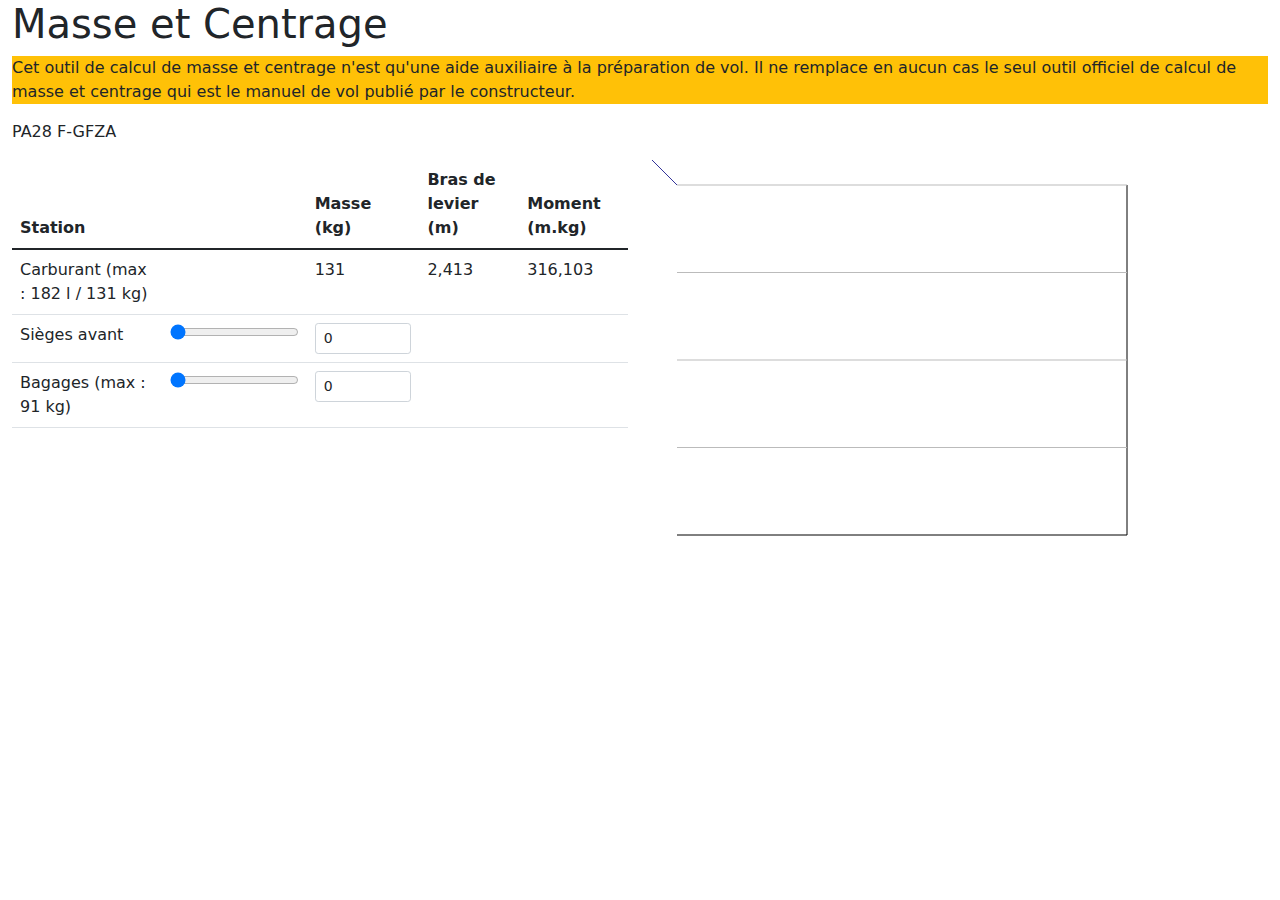
==== index.html @ 59e5d707 "fill table dynamically" ====
<!DOCTYPE html>
<html lang="en">
<head>
  <meta charset="UTF-8">
  <meta content="width=device-width, initial-scale=1" name="viewport">
  <title>Weight & Balance</title>

  <link href="css/bootstrap.min.css" rel="stylesheet">
  <script src="js/jquery-3.6.0.min.js"></script>

  <script src="js/jquery-3.6.0.min.js"></script>
  <script src="js/wb.js"></script>

</head>
<body>

<div class="container-fluid">
  <h1>Masse et Centrage</h1>
  <p class="bg-warning">
    Cet outil de calcul de masse et centrage n'est qu'une aide auxiliaire à la préparation de vol.
    Il ne remplace en aucun cas le seul outil officiel de calcul de masse et centrage qui est le manuel de vol publié par le constructeur.
  </p>
  <p>PA28 F-GFZA</p>

  <div class="row">
    <div class="col-sm-6">
      <form class="form-inline">
        <table class="table" id="wbTable">
          <thead>
          <tr>
            <th>Station</th>
            <th></th>
            <th>Masse (kg)</th>
            <th>Bras de levier (m)</th>
            <th>Moment (m.kg)</th>
          </tr>
          </thead>
          <tbody>
          <tr id="station1Row">
            <td id="station1Name"></td>
            <td></td>
            <td id="station1Weight"></td>
            <td id="station1LeverArm"></td>
            <td id="station1Moment"></td>
          </tr>
          <tr id="station2Row">
            <td>Sièges avant</td>
            <td>
              <input class="slider" id="station2WeightSlider" max="200" min="0" type="range" value="0">
            </td>
            <td>
              <input class="form-control form-control-sm" id="station2WeightInput" type="text" value="0">
            </td>
            <td id="station2LeverArm"></td>
            <td id="station2Moment"></td>
          </tr>
          <tr id="station3Row">
            <td>Bagages (max : 91 kg)</td>
            <td><input class="slider" id="station3WeightSlider" max="200" min="0" type="range" value="0"></td>
            <td>
              <input class="form-control form-control-sm" id="station3WeightInput" type="text" value="0">
            </td>
            <td id="station3LeverArm"></td>
            <td id="station3Moment"></td>
          </tr>
          </tbody>
        </table>
      </form>


    </div>
    <div class="col-sm-6">
      <canvas height="450" id="wb" width="550"></canvas>
    </div>
  </div>
</div>


</body>
</html>
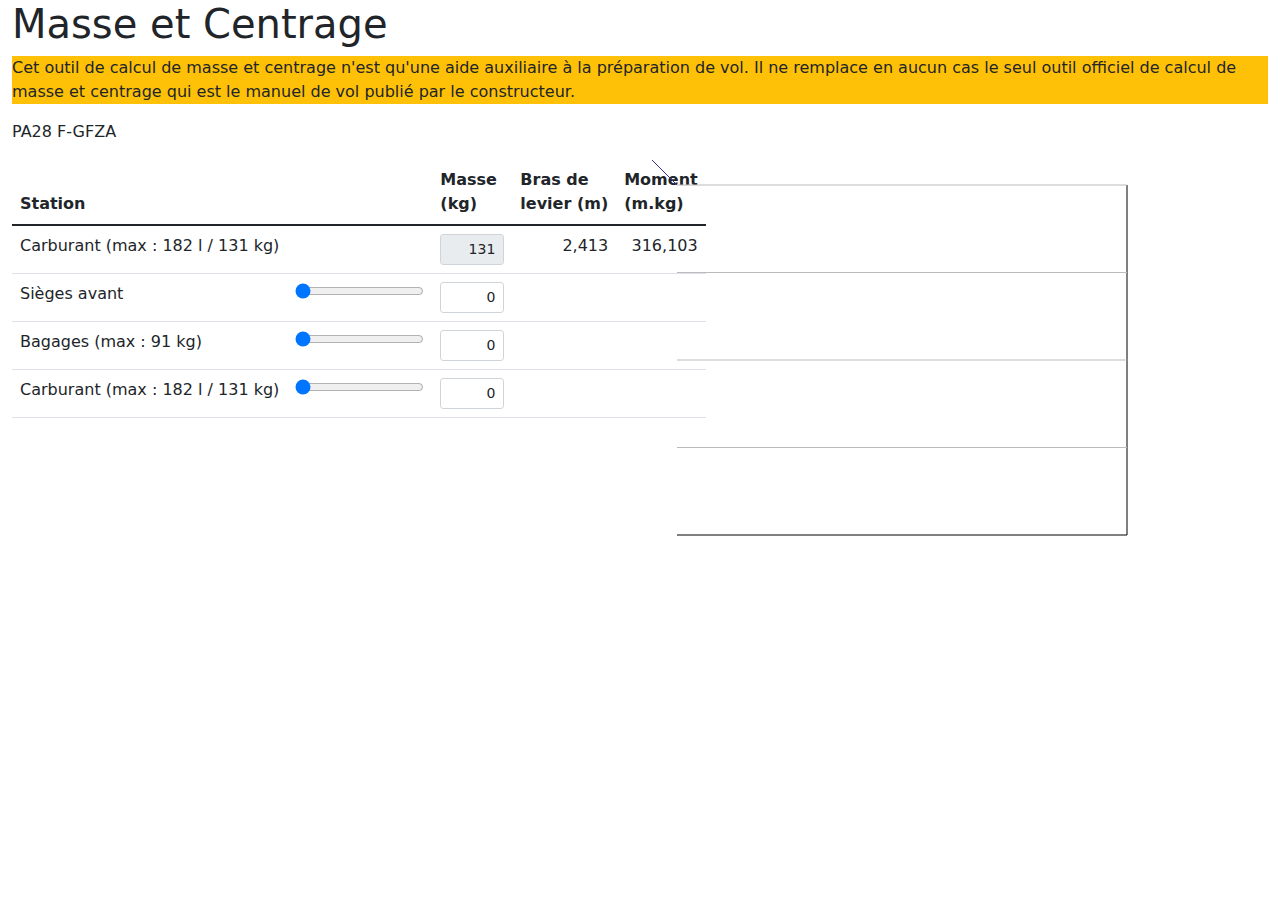
==== commit c4632871: "fill table dynamically" ====
--- a/index.html
+++ b/index.html
@@ -6,7 +6,7 @@
   <title>Weight & Balance</title>
 
   <link href="css/bootstrap.min.css" rel="stylesheet">
-  <script src="js/jquery-3.6.0.min.js"></script>
+  <link href="css/wb.css" rel="stylesheet">
 
   <script src="js/jquery-3.6.0.min.js"></script>
   <script src="js/wb.js"></script>
@@ -27,41 +27,52 @@
       <form class="form-inline">
         <table class="table" id="wbTable">
           <thead>
-          <tr>
+          <tr class="text-nowrap">
             <th>Station</th>
             <th></th>
-            <th>Masse (kg)</th>
-            <th>Bras de levier (m)</th>
-            <th>Moment (m.kg)</th>
+            <th>Masse<br/>(kg)</th>
+            <th>Bras de<br/>levier (m)</th>
+            <th>Moment<br/>(m.kg)</th>
           </tr>
           </thead>
           <tbody>
           <tr id="station1Row">
-            <td id="station1Name"></td>
+            <td id="station1Name" class="text-nowrap"></td>
             <td></td>
-            <td id="station1Weight"></td>
-            <td id="station1LeverArm"></td>
-            <td id="station1Moment"></td>
+            <td>
+              <input class="form-control form-control-sm input-right-4" id="station1WeightInput" type="text" value="0" disabled>
+            </td>
+            <td id="station1LeverArm" class="text-end"></td>
+            <td id="station1Moment" class="text-end"></td>
           </tr>
-          <tr id="station2Row">
-            <td>Sièges avant</td>
+          <tr id="station2Name" class="text-nowrap">
+            <td class="text-nowrap">Sièges avant</td>
             <td>
               <input class="slider" id="station2WeightSlider" max="200" min="0" type="range" value="0">
             </td>
             <td>
-              <input class="form-control form-control-sm" id="station2WeightInput" type="text" value="0">
+              <input class="form-control form-control-sm input-right-4" id="station2WeightInput" type="text" value="0">
             </td>
-            <td id="station2LeverArm"></td>
-            <td id="station2Moment"></td>
+            <td id="station2LeverArm" class="text-end"></td>
+            <td id="station2Moment" class="text-end"></td>
           </tr>
           <tr id="station3Row">
-            <td>Bagages (max : 91 kg)</td>
-            <td><input class="slider" id="station3WeightSlider" max="200" min="0" type="range" value="0"></td>
+            <td id="station3Name" class="text-nowrap">Bagages (max : 91 kg)</td>
+            <td><input class="slider" id="station3WeightSlider" max="91" min="0" type="range" value="0"></td>
             <td>
-              <input class="form-control form-control-sm" id="station3WeightInput" type="text" value="0">
+              <input class="form-control form-control-sm input-right-4" id="station3WeightInput" type="text" value="0">
             </td>
-            <td id="station3LeverArm"></td>
-            <td id="station3Moment"></td>
+            <td id="station3LeverArm" class="text-end"></td>
+            <td id="station3Moment" class="text-end"></td>
+          </tr>
+          <tr id="station4Row">
+            <td id="station4Name" class="text-nowrap">Carburant (max : 182 l / 131 kg)</td>
+            <td><input class="slider" id="station4WeightSlider" max="131" min="0" type="range" value="0"></td>
+            <td>
+              <input class="form-control form-control-sm input-right-4" id="station4WeightInput" type="text" value="0">
+            </td>
+            <td id="station4LeverArm" class="text-end"></td>
+            <td id="station4Moment" class="text-end"></td>
           </tr>
           </tbody>
         </table>
--- a/css/wb.css
+++ b/css/wb.css
@@ -0,0 +1,4 @@
+.input-right-4 {
+    width: 4rem;
+    text-align: right;
+}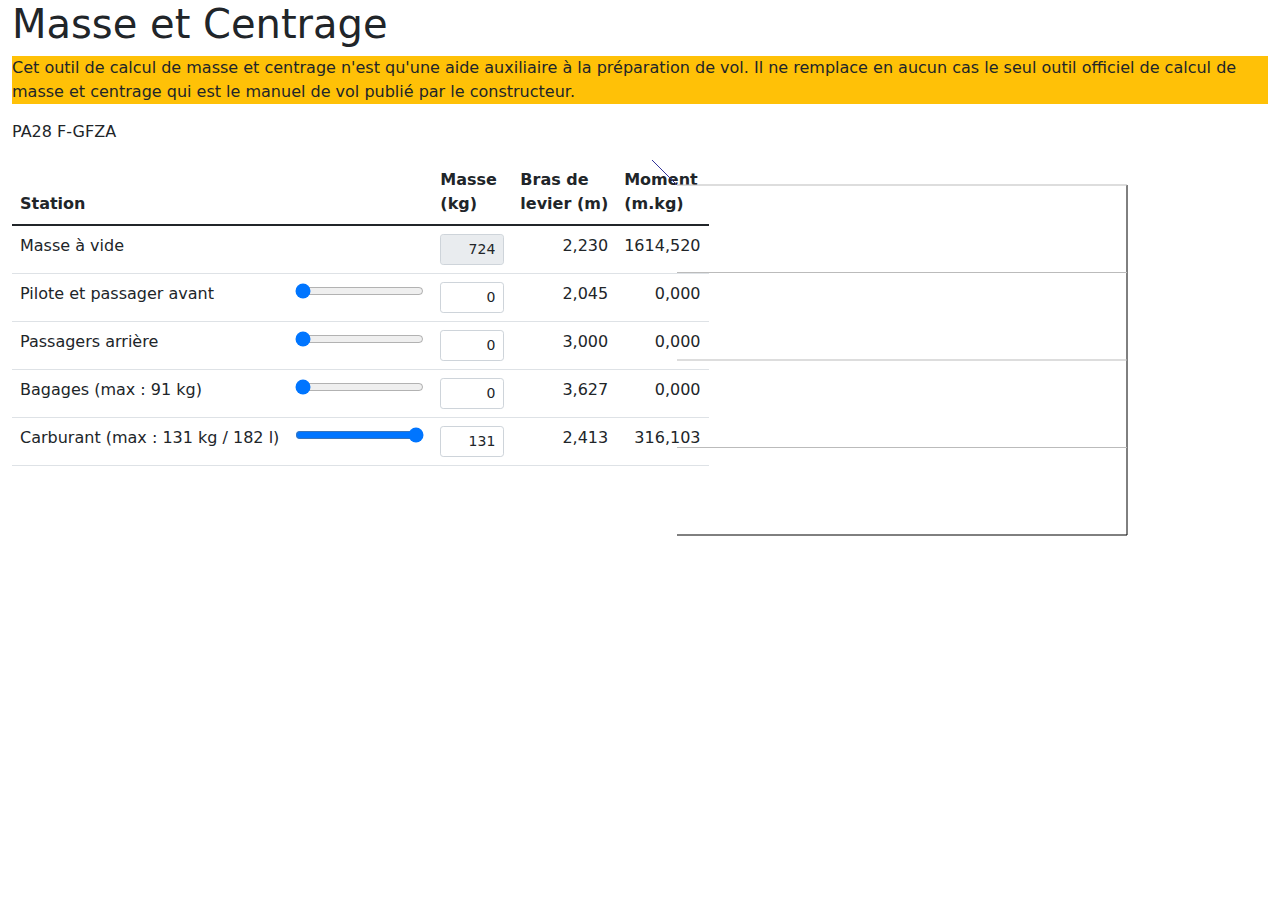
==== commit d0c73a24: "fill table dynamically" ====
--- a/index.html
+++ b/index.html
@@ -36,44 +36,6 @@
           </tr>
           </thead>
           <tbody>
-          <tr id="station1Row">
-            <td id="station1Name" class="text-nowrap"></td>
-            <td></td>
-            <td>
-              <input class="form-control form-control-sm input-right-4" id="station1WeightInput" type="text" value="0" disabled>
-            </td>
-            <td id="station1LeverArm" class="text-end"></td>
-            <td id="station1Moment" class="text-end"></td>
-          </tr>
-          <tr id="station2Name" class="text-nowrap">
-            <td class="text-nowrap">Sièges avant</td>
-            <td>
-              <input class="slider" id="station2WeightSlider" max="200" min="0" type="range" value="0">
-            </td>
-            <td>
-              <input class="form-control form-control-sm input-right-4" id="station2WeightInput" type="text" value="0">
-            </td>
-            <td id="station2LeverArm" class="text-end"></td>
-            <td id="station2Moment" class="text-end"></td>
-          </tr>
-          <tr id="station3Row">
-            <td id="station3Name" class="text-nowrap">Bagages (max : 91 kg)</td>
-            <td><input class="slider" id="station3WeightSlider" max="91" min="0" type="range" value="0"></td>
-            <td>
-              <input class="form-control form-control-sm input-right-4" id="station3WeightInput" type="text" value="0">
-            </td>
-            <td id="station3LeverArm" class="text-end"></td>
-            <td id="station3Moment" class="text-end"></td>
-          </tr>
-          <tr id="station4Row">
-            <td id="station4Name" class="text-nowrap">Carburant (max : 182 l / 131 kg)</td>
-            <td><input class="slider" id="station4WeightSlider" max="131" min="0" type="range" value="0"></td>
-            <td>
-              <input class="form-control form-control-sm input-right-4" id="station4WeightInput" type="text" value="0">
-            </td>
-            <td id="station4LeverArm" class="text-end"></td>
-            <td id="station4Moment" class="text-end"></td>
-          </tr>
           </tbody>
         </table>
       </form>
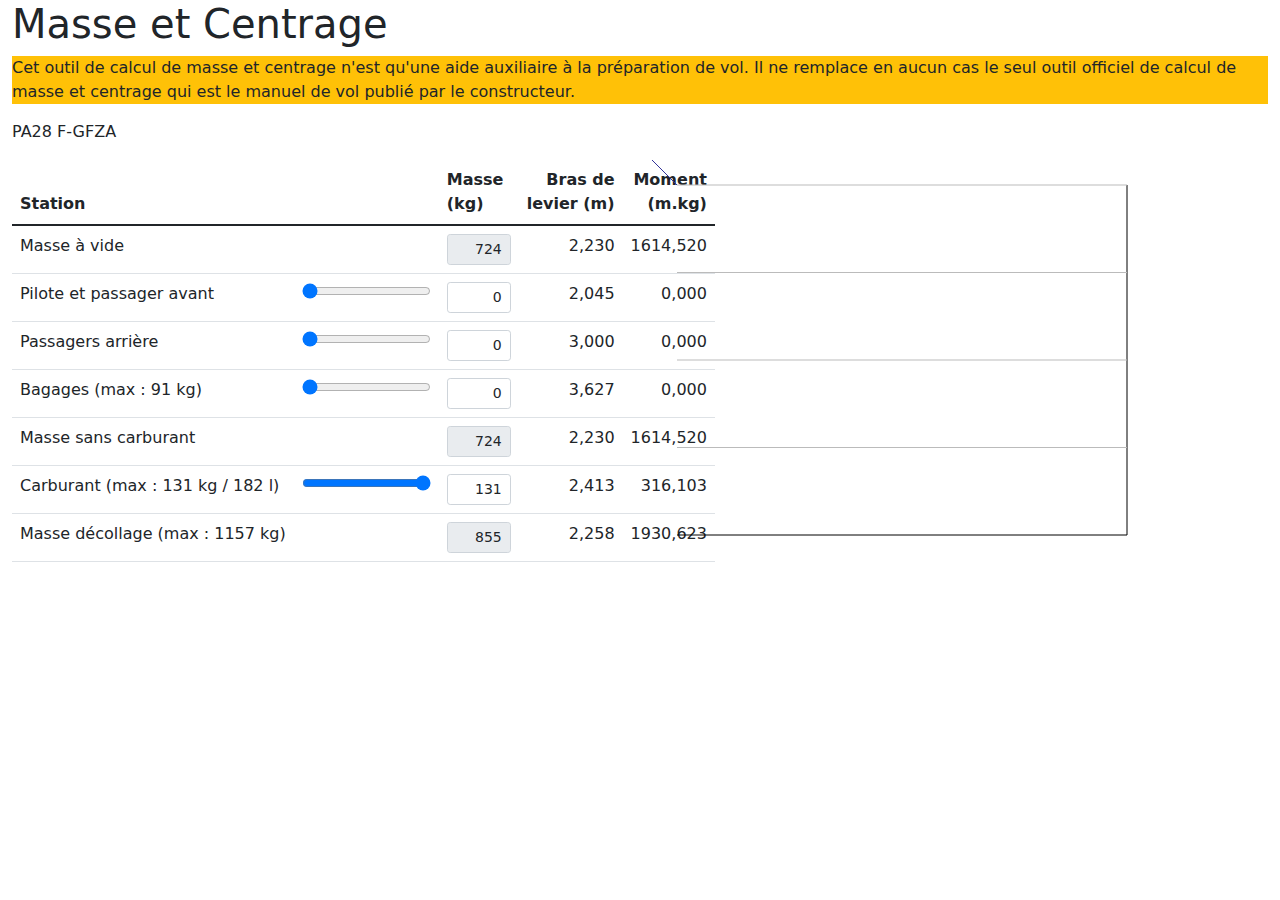
==== commit c09757db: "Alignment" ====
--- a/index.html
+++ b/index.html
@@ -24,21 +24,19 @@
 
   <div class="row">
     <div class="col-sm-6">
-      <form class="form-inline">
         <table class="table" id="wbTable">
           <thead>
           <tr class="text-nowrap">
             <th>Station</th>
             <th></th>
             <th>Masse<br/>(kg)</th>
-            <th>Bras de<br/>levier (m)</th>
-            <th>Moment<br/>(m.kg)</th>
+            <th class="text-end">Bras de<br/>levier (m)</th>
+            <th class="text-end">Moment<br/>(m.kg)</th>
           </tr>
           </thead>
           <tbody>
           </tbody>
         </table>
-      </form>
 
 
     </div>
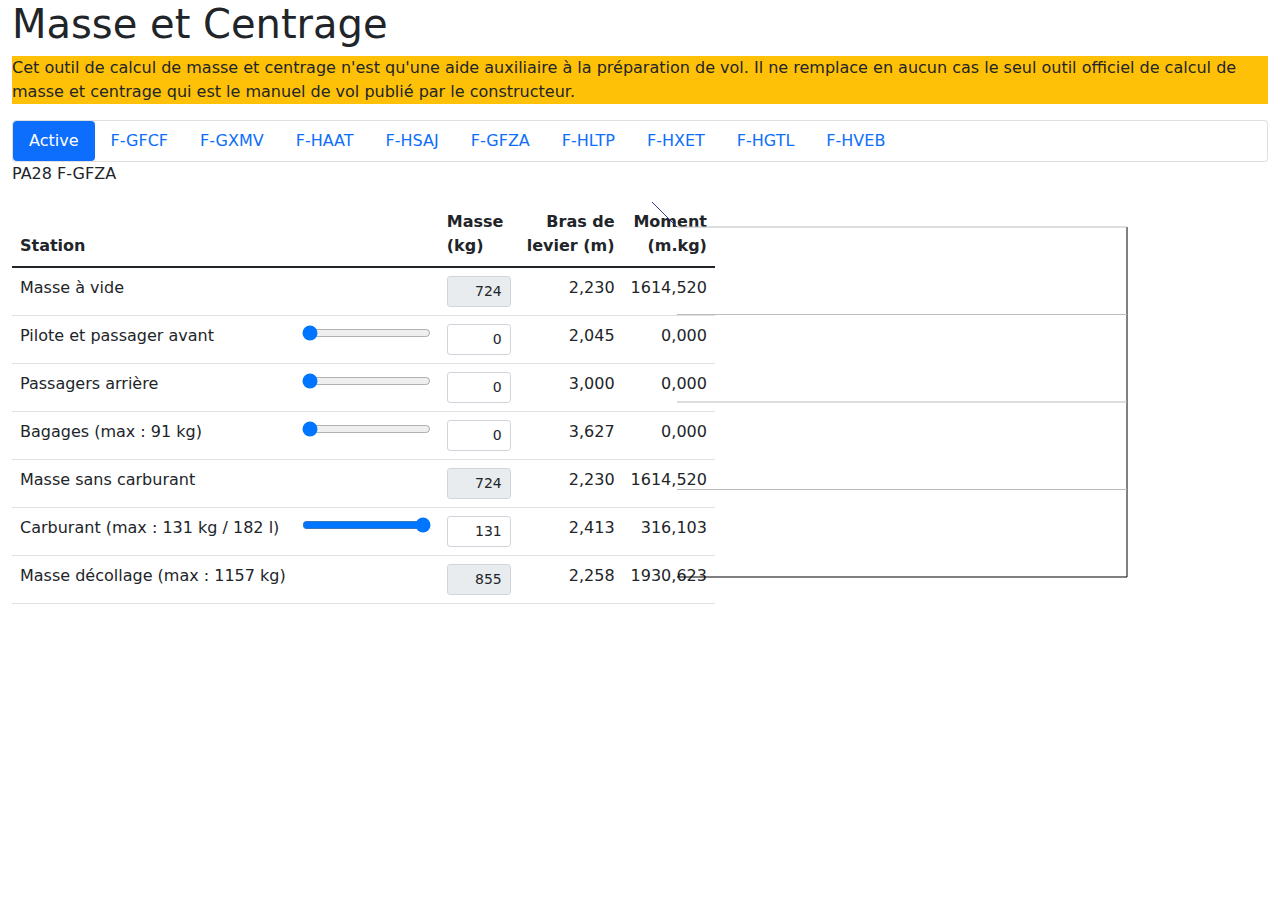
==== commit 3c78d12c: "Try Pills" ====
--- a/index.html
+++ b/index.html
@@ -20,6 +20,21 @@
     Cet outil de calcul de masse et centrage n'est qu'une aide auxiliaire à la préparation de vol.
     Il ne remplace en aucun cas le seul outil officiel de calcul de masse et centrage qui est le manuel de vol publié par le constructeur.
   </p>
+
+<div class="card">
+  <ul class="nav nav-pills">
+    <li class="nav-item"><a class="nav-link active" aria-current="page" href="#">Active</a></li>
+    <li class="nav-item"><a class="nav-link" href="#">F-GFCF</a></li>
+    <li class="nav-item"><a class="nav-link" href="#">F-GXMV</a></li>
+    <li class="nav-item"><a class="nav-link" href="#">F-HAAT</a></li>
+    <li class="nav-item"><a class="nav-link" href="#">F-HSAJ</a></li>
+    <li class="nav-item"><a class="nav-link" href="#">F-GFZA</a></li>
+    <li class="nav-item"><a class="nav-link" href="#">F-HLTP</a></li>
+    <li class="nav-item"><a class="nav-link" href="#">F-HXET</a></li>
+    <li class="nav-item"><a class="nav-link" href="#">F-HGTL</a></li>
+    <li class="nav-item"><a class="nav-link" href="#">F-HVEB</a></li>
+  </ul>
+</div>
   <p>PA28 F-GFZA</p>
 
   <div class="row">
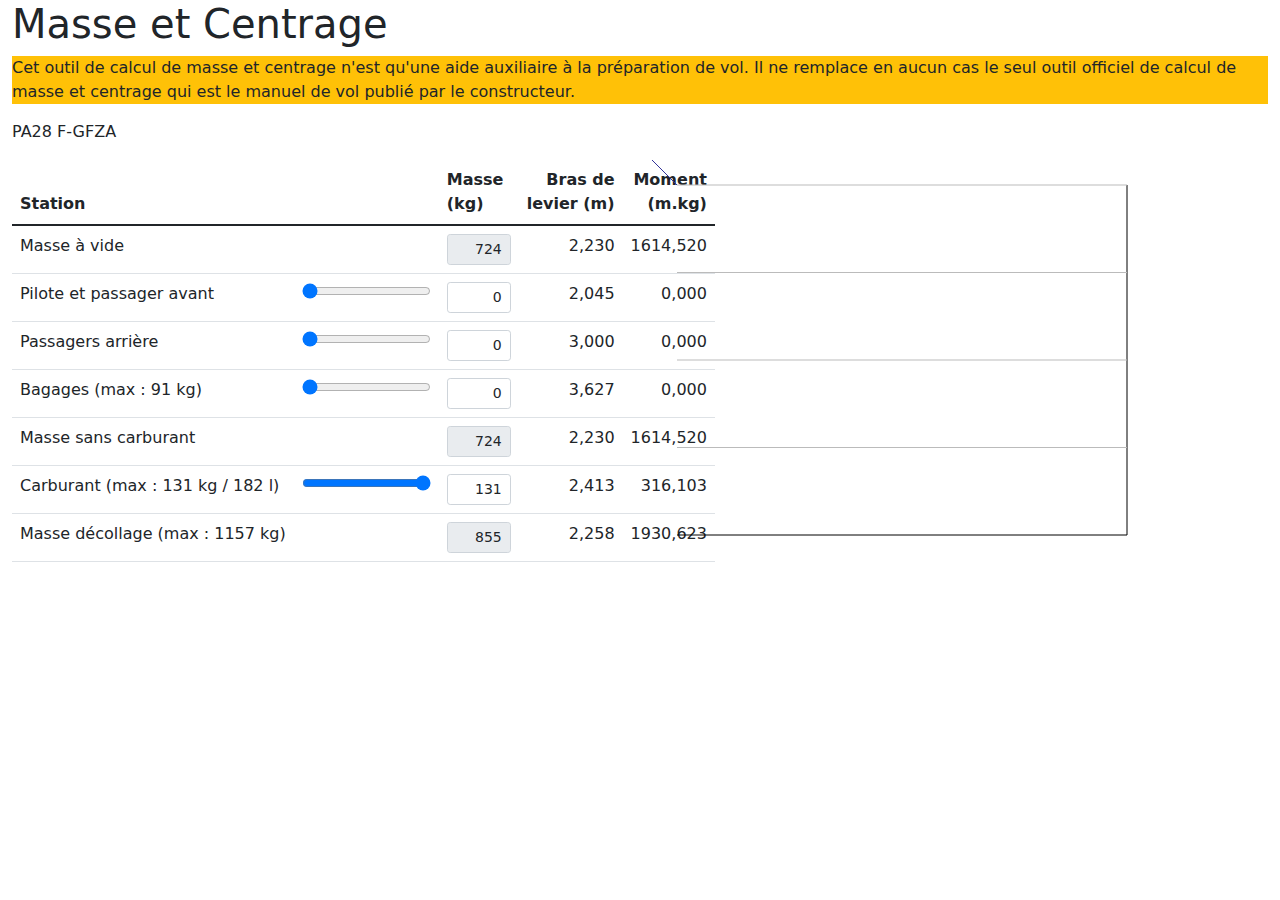
==== commit 893f1069: "Try Pills again" ====
--- a/index.html
+++ b/index.html
@@ -20,21 +20,6 @@
     Cet outil de calcul de masse et centrage n'est qu'une aide auxiliaire à la préparation de vol.
     Il ne remplace en aucun cas le seul outil officiel de calcul de masse et centrage qui est le manuel de vol publié par le constructeur.
   </p>
-
-<div class="card">
-  <ul class="nav nav-pills">
-    <li class="nav-item"><a class="nav-link active" aria-current="page" href="#">Active</a></li>
-    <li class="nav-item"><a class="nav-link" href="#">F-GFCF</a></li>
-    <li class="nav-item"><a class="nav-link" href="#">F-GXMV</a></li>
-    <li class="nav-item"><a class="nav-link" href="#">F-HAAT</a></li>
-    <li class="nav-item"><a class="nav-link" href="#">F-HSAJ</a></li>
-    <li class="nav-item"><a class="nav-link" href="#">F-GFZA</a></li>
-    <li class="nav-item"><a class="nav-link" href="#">F-HLTP</a></li>
-    <li class="nav-item"><a class="nav-link" href="#">F-HXET</a></li>
-    <li class="nav-item"><a class="nav-link" href="#">F-HGTL</a></li>
-    <li class="nav-item"><a class="nav-link" href="#">F-HVEB</a></li>
-  </ul>
-</div>
   <p>PA28 F-GFZA</p>
 
   <div class="row">
@@ -53,7 +38,6 @@
           </tbody>
         </table>
 
-
     </div>
     <div class="col-sm-6">
       <canvas height="450" id="wb" width="550"></canvas>
